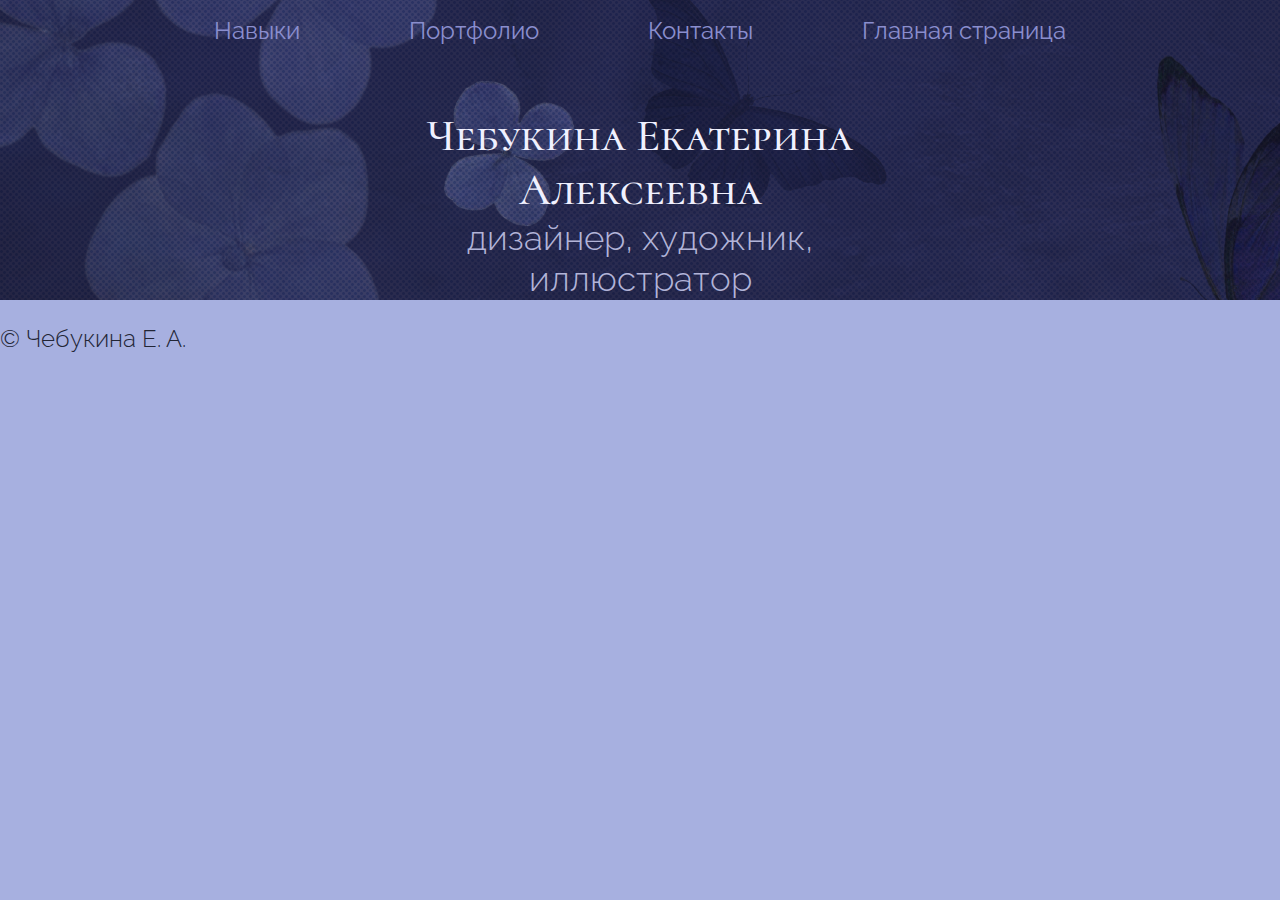
==== form.html @ e6043786 "Создание отдельных страниц с навыками и формой обратной связи, CSS кодов для таблицы." ====
<!DOCTYPE html>
<html lang="en">

<head>
    <meta charset="UTF-8">
    <meta name="viewport" content="width=device-width, initial-scale=1.0">
    <title>Чебукина</title>
    <link rel="stylesheet" type="text/css" href="style3.css" />
    <link rel="preconnect" href="https://fonts.googleapis.com">
    <link rel="preconnect" href="https://fonts.gstatic.com" crossorigin>
    <link href="https://fonts.googleapis.com/css2?family=Cormorant+Unicase:wght@300;400;500;600;700&family=Raleway:ital,wght@0,100..900;1,100..900&display=swap" rel="stylesheet">
</head>

<body>
    <header class="header">

        <nav class="nav-items">

            <a href="skills.html">Навыки</a>

            <a href="#portfolio">Портфолио</a>

            <a href="#web">Контакты</a>

            <a href="index.html">Главная страница</a>

        </nav>

        <div class="title">
            <div class="name">
                <h1>Чебукина Екатерина Алексеевна</h1>
                <h2>дизайнер, художник, иллюстратор</h2>
            </div>
    
        </div>

  </header>

  <main>

  </main>

  <footer>
    <p>&copy; Чебукина Е. А.</p>
  </footer>
  
</body>
---- style3.css ----
body {
    background-color: rgb(167, 176, 224);
    margin: 0;
}

header {
    background: #00b0d800 url(image/шапка2.png) no-repeat;
    height: 300px;
    position: static;
}

h1 {
    font-size: 280%;
    color:rgb(240, 241, 255);
    font-family: "Cormorant Unicase", serif;
    font-weight: 500;
    font-style: normal;
    margin-bottom: 0;
}

h2 {
    font-size: 220%;
    color:rgb(178, 180, 216);
    font-family: "Raleway", sans-serif;
    font-weight: 300;
    margin: 0 0 3rem 0;
}

h3 {
    font-size: 210%;
    font-family: "Raleway", sans-serif;
    font-weight: 400;
    color: rgb(31, 27, 66);
}

p {
    font-size: 150%;
    color: rgb(34, 37, 53);
    font-family: "Raleway", sans-serif;
    font-weight: 300;
}

.nav-items {
    display: flex;
    justify-content: space-around;
    margin: 0 10rem 0 10rem;
    padding-top: 1rem;
    font-family: "Raleway", sans-serif;
    font-weight: 400;
}

nav a {
    color: rgb(138, 142, 206);
    font-size: 150%;
    text-decoration: none;
}

nav a:visited {
    color: rgb(138, 142, 206);
    font-size: 150%;
    text-decoration: none;
}

.title {
    align-items: center;
    margin: 2rem 30% 2rem 30%;
    text-align: center;
}

.name {
    margin-top: 4rem;
}
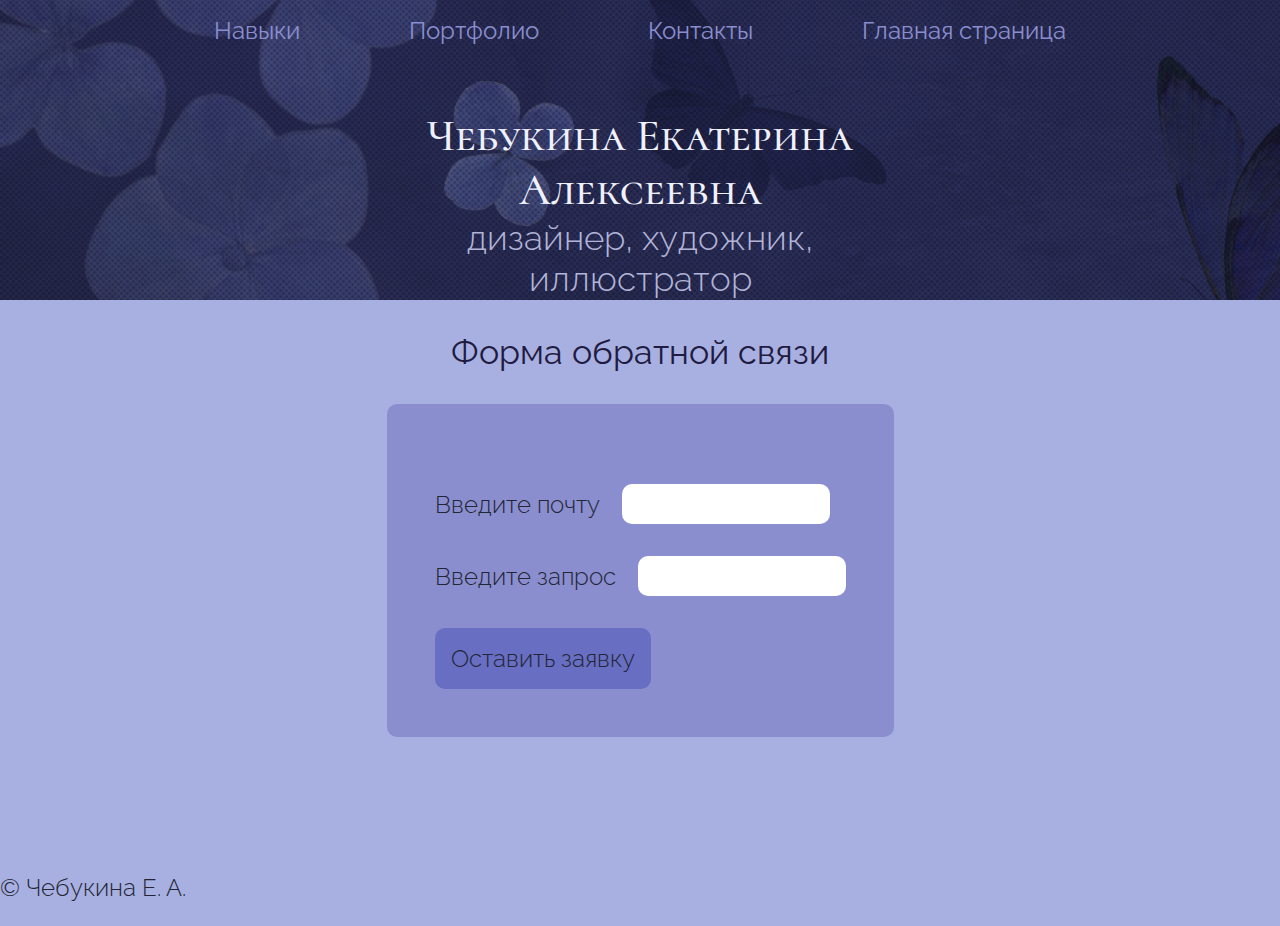
==== commit 8db9162f: "Создание формы, редактирование CSS кодов" ====
--- a/form.html
+++ b/form.html
@@ -31,17 +31,35 @@
                 <h1>Чебукина Екатерина Алексеевна</h1>
                 <h2>дизайнер, художник, иллюстратор</h2>
             </div>
-    
         </div>
 
   </header>
 
   <main>
+    <section id="form">
+        <h3 class="title">Форма обратной связи</h3>
+        <div class="container">
+            <form class="form" method="post" action="#">
+                <div>
+                    <div class="email">
+                        <label for="">Введите почту</label>
+                        <input type="email" name="emailadress">
+                    </div>
 
+                    <div class="request">
+                        <label for="">Введите запрос</label>
+                        <input type="request" name="task">
+                    </div>
+
+                </div>
+                <button type="submit" class="signup">Оставить заявку</button>
+            </form>
+        </div>
+    </section>
   </main>
 
   <footer>
     <p>&copy; Чебукина Е. А.</p>
   </footer>
-  
+
 </body>--- a/style3.css
+++ b/style3.css
@@ -69,4 +69,69 @@
 
 .name {
     margin-top: 4rem;
+}
+
+.container {
+    max-width: 75%;
+    display: flex;
+    justify-content: center;
+    margin: 0 auto;
+    padding-bottom: 1rem;
+    font-family: "Raleway", sans-serif;
+    font-weight: 300;
+    font-size: 150%;
+    color: rgb(34, 37, 53);
+}
+
+form {
+    padding: 3rem;
+    background-color: rgb(138, 142, 206);
+    border-radius: 10px;
+}
+
+.email {
+    margin: 2rem 0 1rem 0;
+}
+
+.request {
+    margin: 2rem 0 2rem 0;
+}
+
+button {
+    font-family: "Raleway", sans-serif;
+    font-weight: 300;
+    font-size: 100%;
+    color: rgb(34, 37, 53);
+    border: none;
+    background-color: rgb(104, 110, 194);
+    padding: 1rem;
+    border-radius: 10px;
+}
+
+button:hover {
+    color: aliceblue;
+    background-color: rgb(34, 37, 53);
+}
+
+label {
+    margin-right: 1rem;
+}
+
+input {
+    padding: 0.5rem;
+    border: none;
+    border-radius: 10px;
+    width: 12rem;
+    height: 1.5rem;
+    font-family: "Raleway", sans-serif;
+    font-weight: 400;
+    font-size: 100%;
+    
+}
+
+footer {
+    display: flex;
+    justify-content: end;
+    float: left;
+    margin: 6rem 0 0 0;
 }